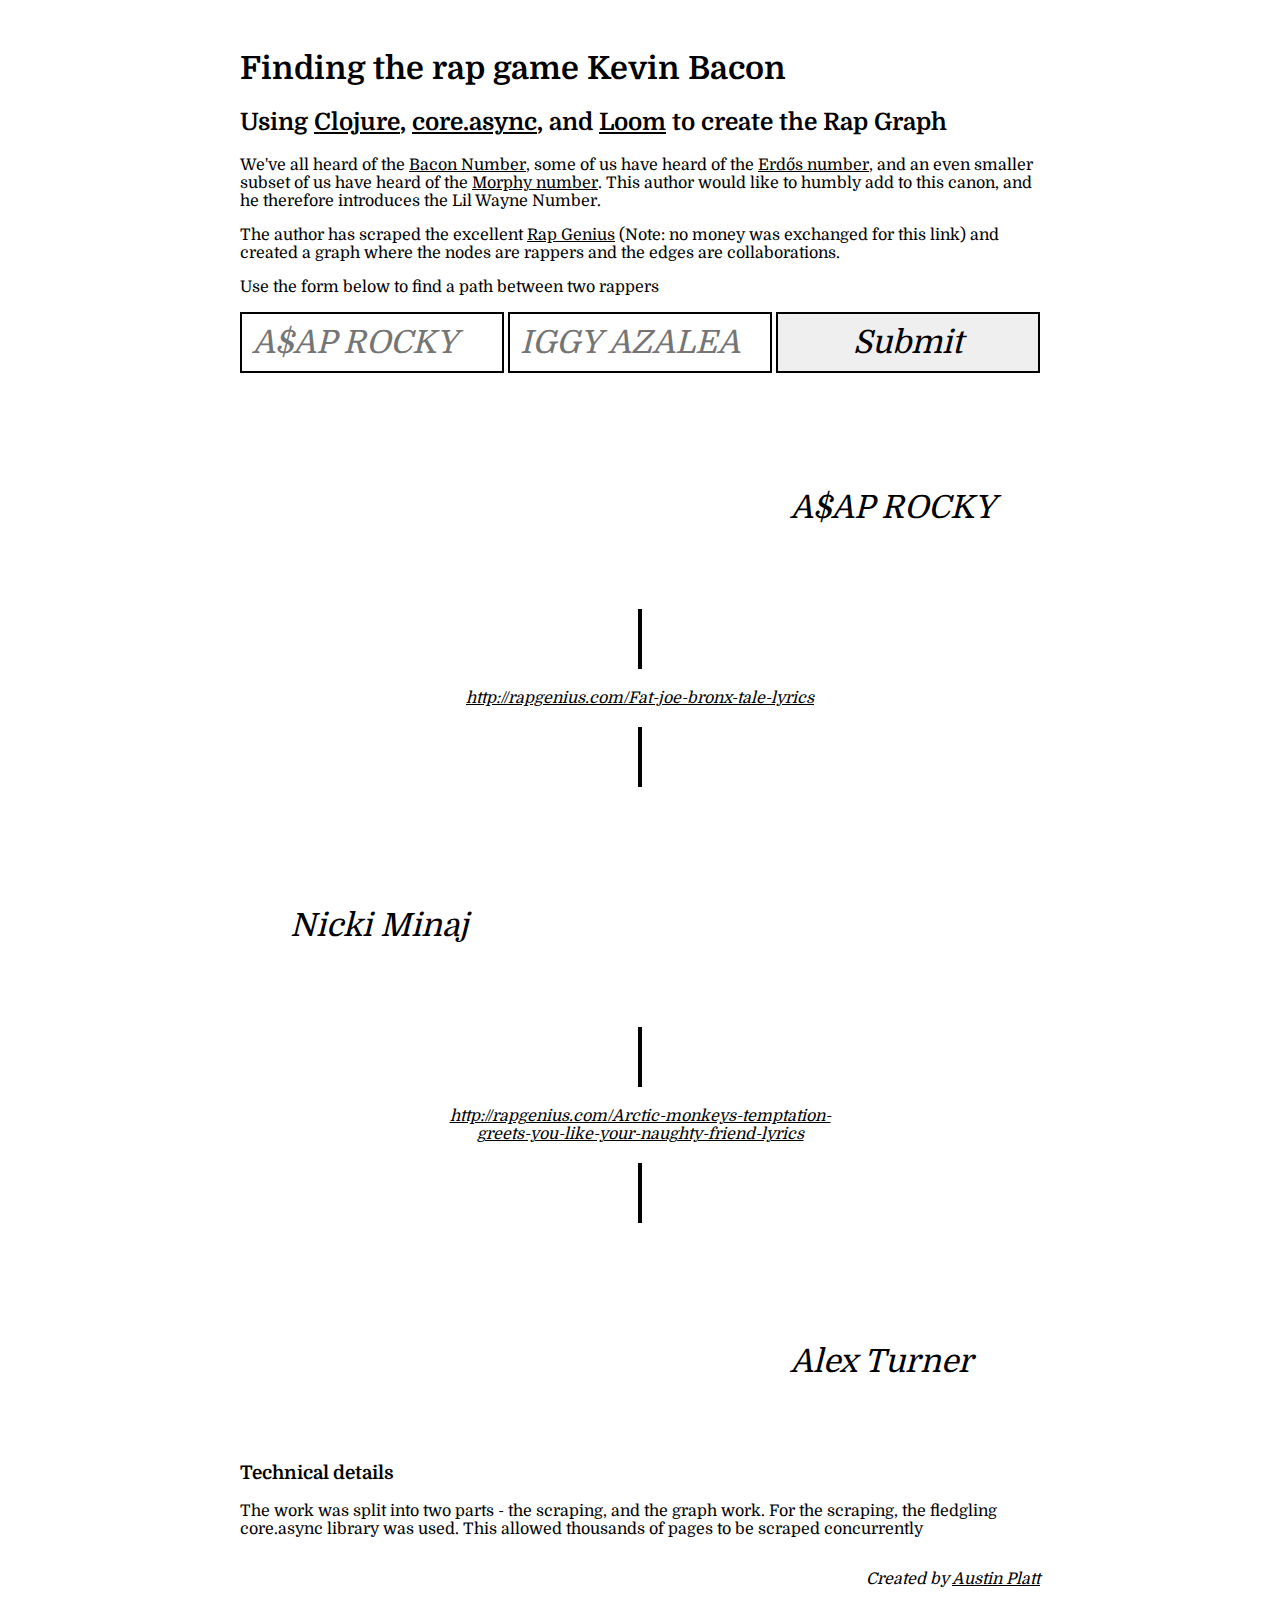
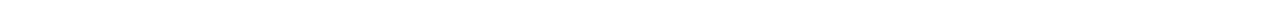
==== resources/public/index.html @ 8bdf96b0 "major progressss" ====
<html>
  <head>
    <meta http-equiv="Content-Type" content="text/html;charset=utf-8">
    <title>Finding the rap game Kevin Bacon</title>
    <link href='http://fonts.googleapis.com/css?family=Domine' rel='stylesheet' type='text/css'>
    <link rel="stylesheet" type="text/css" href="style.css" media="screen">
    <script src="//code.jquery.com/jquery-1.11.0.min.js"></script>
  </head>
  <body>
    <h1>Finding the rap game Kevin Bacon</h1>
    <h2>Using <a href="http://clojure.org/">Clojure</a>, <a href="https://github.com/clojure/core.async">core.async</a>,
    and <a href="https://github.com/aysylu/loom">Loom</a> to create the Rap
    Graph</h2>
    <p>We've all heard of the <a href="http://en.wikipedia.org/wiki/Six_Degrees_of_Kevin_Bacon">Bacon Number</a>, some of us
    have heard of the <a href="http://en.wikipedia.org/wiki/Erd%C5%91s_number">Erdős number</a>, and an even
    smaller subset of us have heard of the <a href="http://en.wikipedia.org/wiki/Morphy_Number">Morphy
    number</a>. This author would like to humbly add to this canon,
    and he therefore introduces the Lil Wayne Number.</p>

    <p>The author has scraped the excellent <a href="http://rapgenius.com/">Rap
    Genius</a> (Note: no money was exchanged for this link) and created
    a graph where the nodes are rappers and the edges are collaborations. </p>

    <p>Use the form below to find a path between two rappers</p>

    <form class="pathForm" action="" method="post">
      <input type="text" name="fromArtist" placeholder="A$AP ROCKY" id="fromArtist">
      <input type="text" name="toArtist" placeholder="IGGY AZALEA" id="toArtist">
      <input type="submit">
    </form>

    <div class="path">
      <div class="artist">
        <div class="artistImage"
             style="background-image: url(http://4.bp.blogspot.com/-axG65L_UZAE/UPXeXH7wWUI/AAAAAAAAB5s/NrPHc8PNc9I/s1600/asap-rocky-flag-head.jpg)">
       </div>
        <div class="artistName">A$AP ROCKY</div>
      </div>
      <div class="song">
        <div class="topArrow arrow"> </div>
        <div class="songLink">
          <a href="#">http://rapgenius.com/Fat-joe-bronx-tale-lyrics</a>
        </div>
        <div class="bottomArrow arrow"></div>
      </div>
      <div class="artist">
        <div class="artistImage"
             style="background-image: url(http://www.aceshowbiz.com/images/news/nicki-minaj-channels-inner-lil-wayne-birdman-s-y-u-mad.jpg)">
        </div>
        <div class="artistName">Nicki Minaj</div>
      </div>
      <div class="song">
        <div class="topArrow arrow"> </div>
        <div class="songLink">
          <a href="#">http://rapgenius.com/Arctic-monkeys-temptation-greets-you-like-your-naughty-friend-lyrics</a>
        </div>
        <div class="bottomArrow arrow"></div>
      </div>
      <div class="artist">
        <div class="artistImage"
             style="background-image: url(http://2.bp.blogspot.com/-qKphby6K5uo/Tc5KRZTCqKI/AAAAAAAADlo/FSdz8kv4IXw/s1600/5096de1c3d0c.jpg)">
        </div>
        <div class="artistName">Alex Turner</div>
      </div>
    </div>

    <h3>Technical details</h3>
    <p>The work was split into two parts - the scraping, and the
    graph work. For the scraping, the fledgling core.async library was
    used. This allowed thousands of pages to be scraped
    concurrently</p>


    <p class="credit"><em>Created by <a href="mailto:austinplatt@gmail.com">Austin Platt</a></em></p>

    <script type="text/javascript" src="find.js"></script>
  </body>
</html>
---- resources/public/style.css ----
body {
    font-family: 'Domine', serif;
    margin: 50px auto;
    width: 800px;
}

a, a:visited {
   color: black;
}

.credit {
    float: right;
}

.path {
    width: 100%;
    margin: 0 auto;
}

.path .artist {
    width: 200px;
    margin: 0 auto;
    position: relative;
}

.path .artist .artistImage {
    width: 200px;
    height: 200px;
    border-radius: 100px;
    background-position: 50% 10%;
}

.path .artistName {
    font-size: 2em;
    font-style: italic;
    position: absolute;
    top: 100px;
    width: 300px;
}

.path .artist:nth-child(4n+1) .artistName {
    left: 250px;
}

.path .artist:nth-child(4n+3) .artistName {
    right: 150px;
}

.path .arrow {
    border-style: solid;
    border-color: black;
    border-width: 0 2px;
    height: 60px;
    width: 0px;
    margin: 20px auto;

}

.path .song {
    text-align: center;
}

.path .songLink {
    width: 50%;
    margin: 0 auto;
    font-style: italic;
}

.pathForm input {
    width: 33%;
    display: inline-block;
    font-size: 2em;
    padding: 10px;
    font-family: 'Domine', serif;
    font-style: italic;
    border: 2px solid black;
}
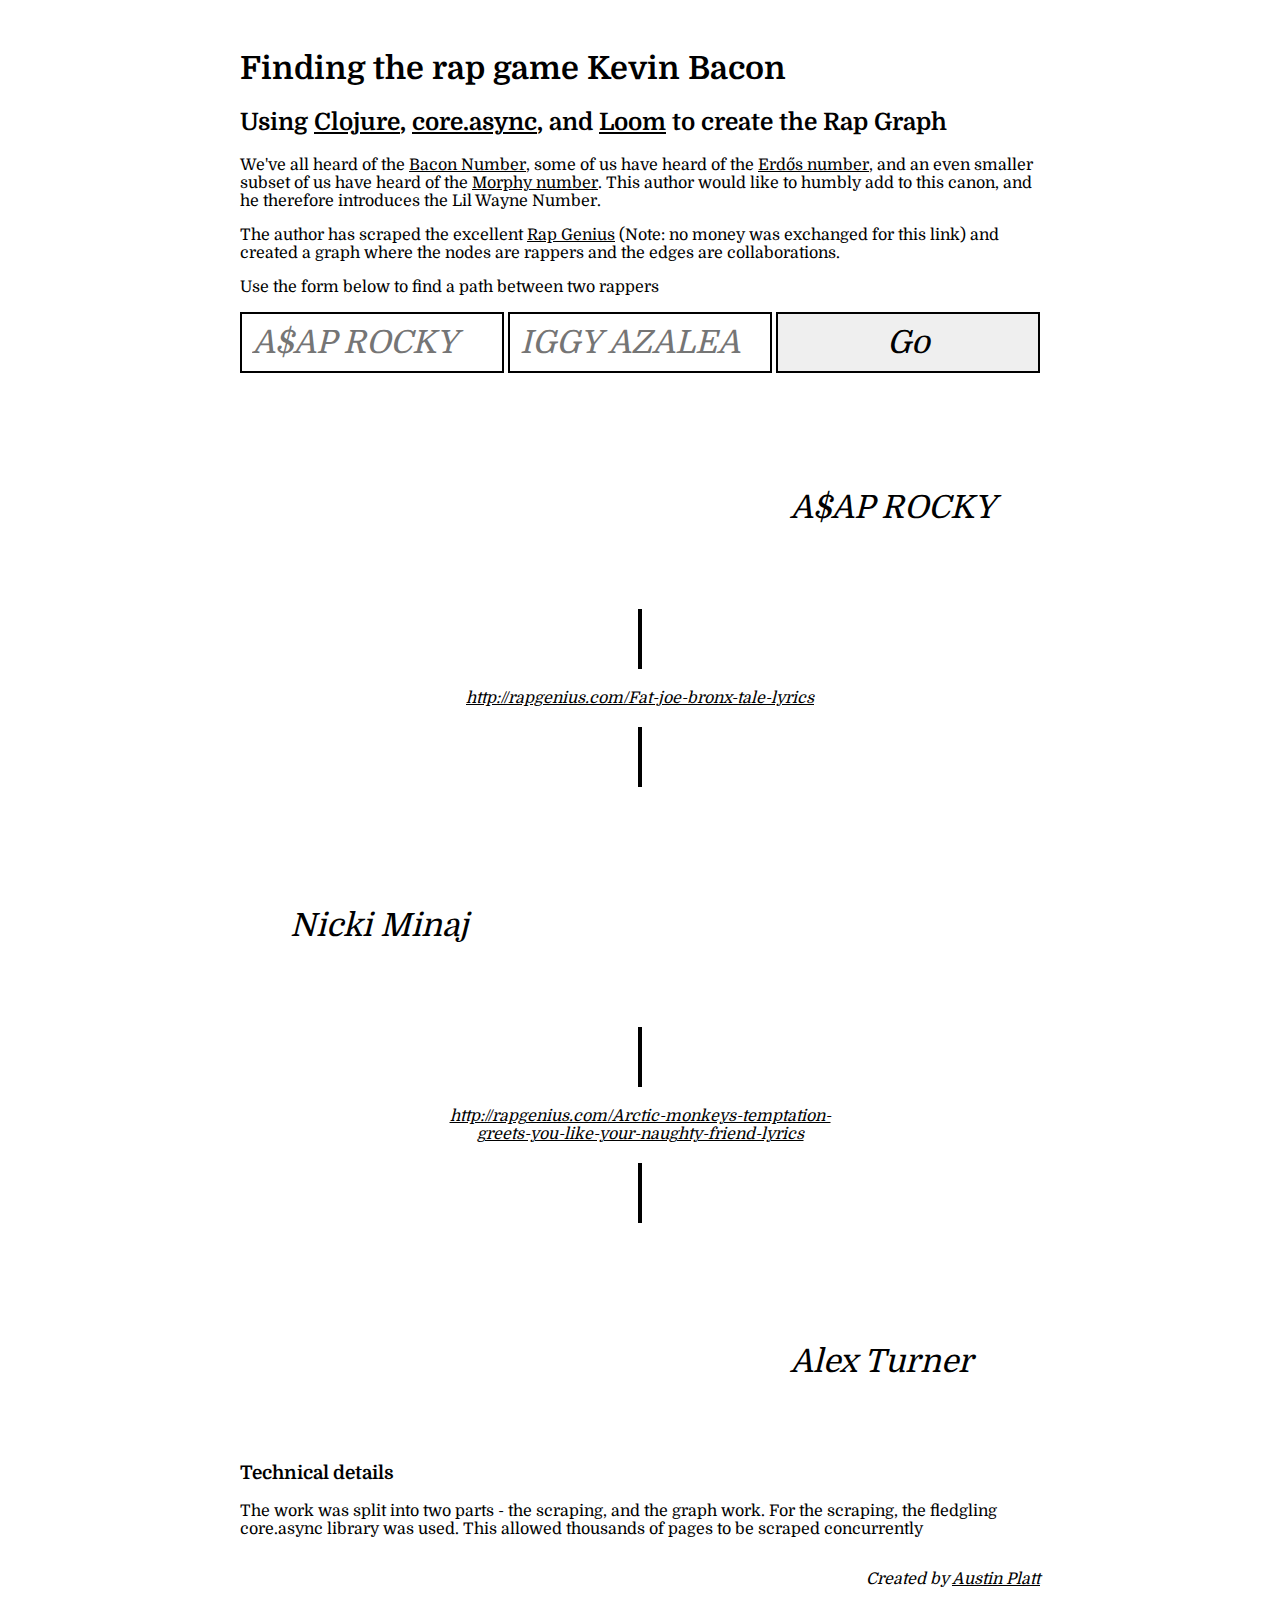
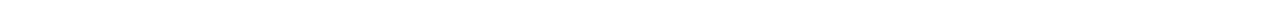
==== commit 092c3d7c: "wild, nearly POC" ====
--- a/resources/public/index.html
+++ b/resources/public/index.html
@@ -27,7 +27,7 @@
     <form class="pathForm" action="" method="post">
       <input type="text" name="fromArtist" placeholder="A$AP ROCKY" id="fromArtist">
       <input type="text" name="toArtist" placeholder="IGGY AZALEA" id="toArtist">
-      <input type="submit">
+      <input type="submit" value="Go">
     </form>
 
     <div class="path">
